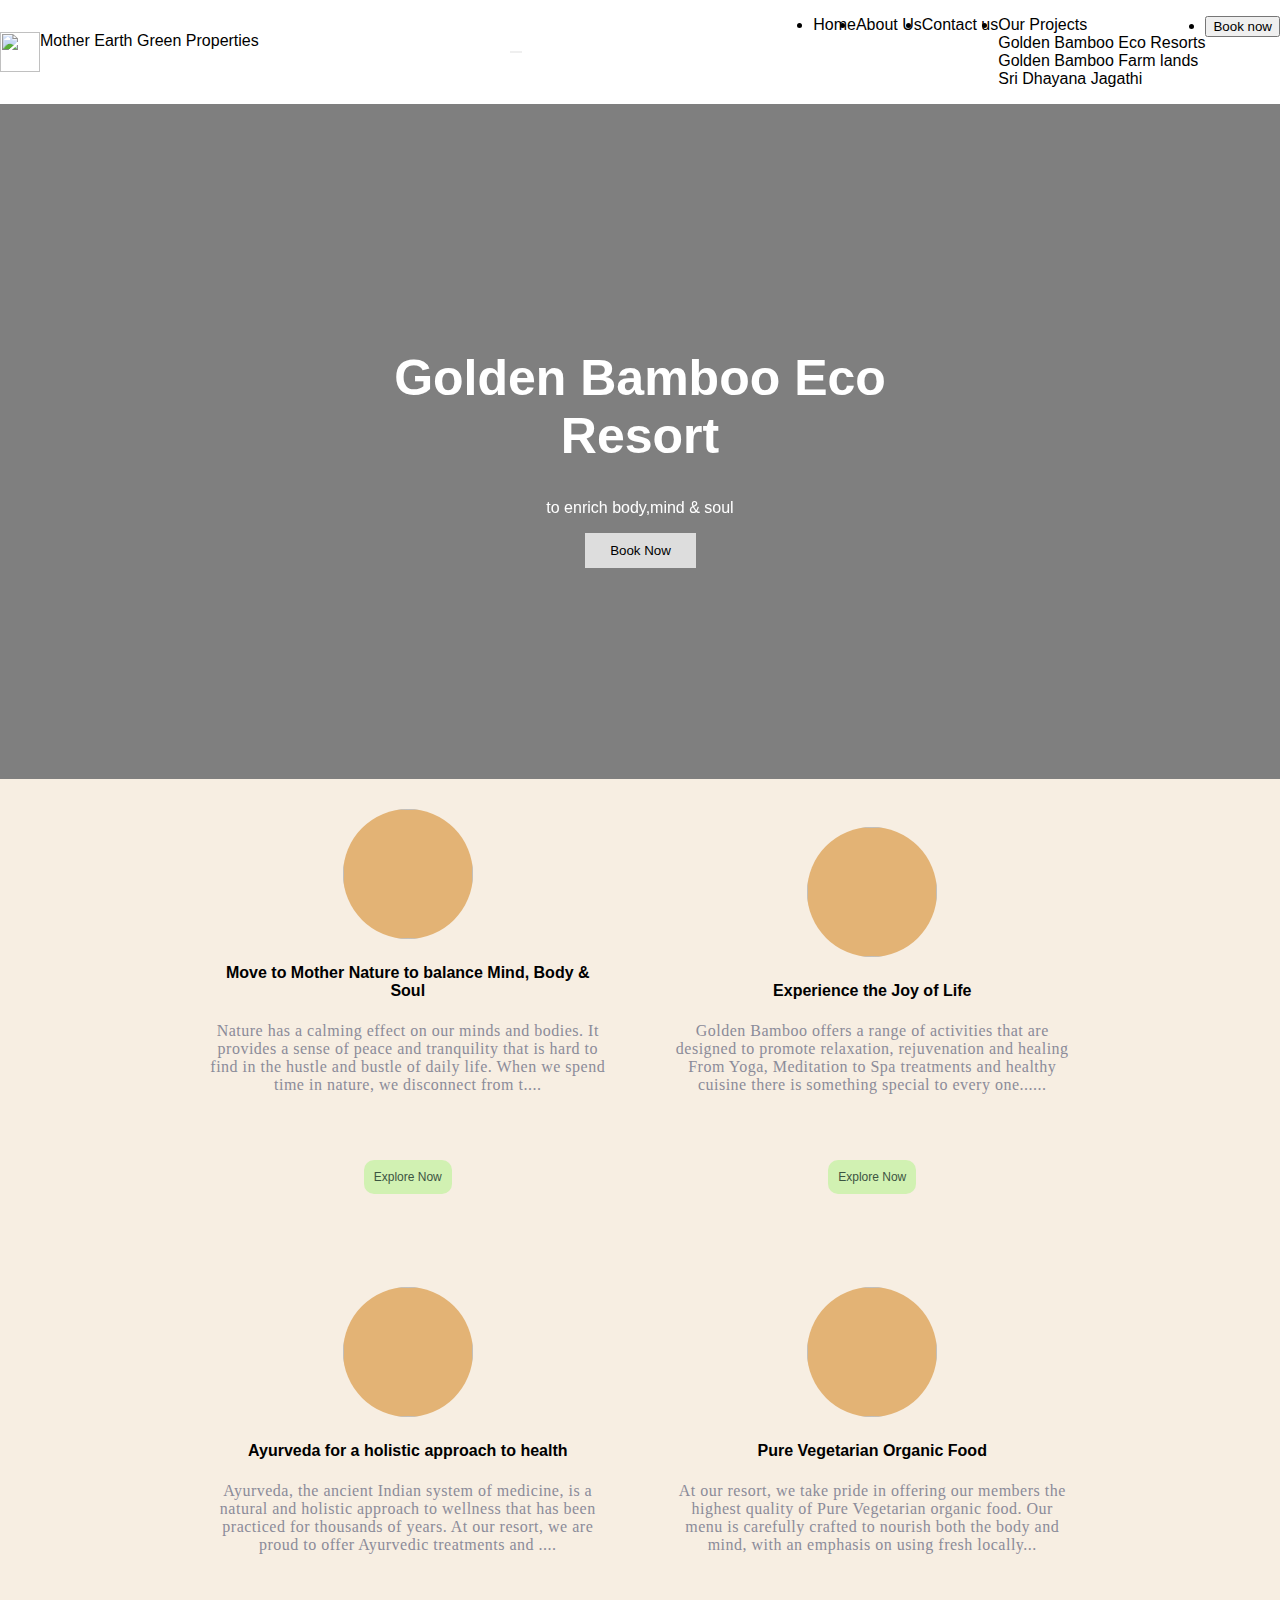
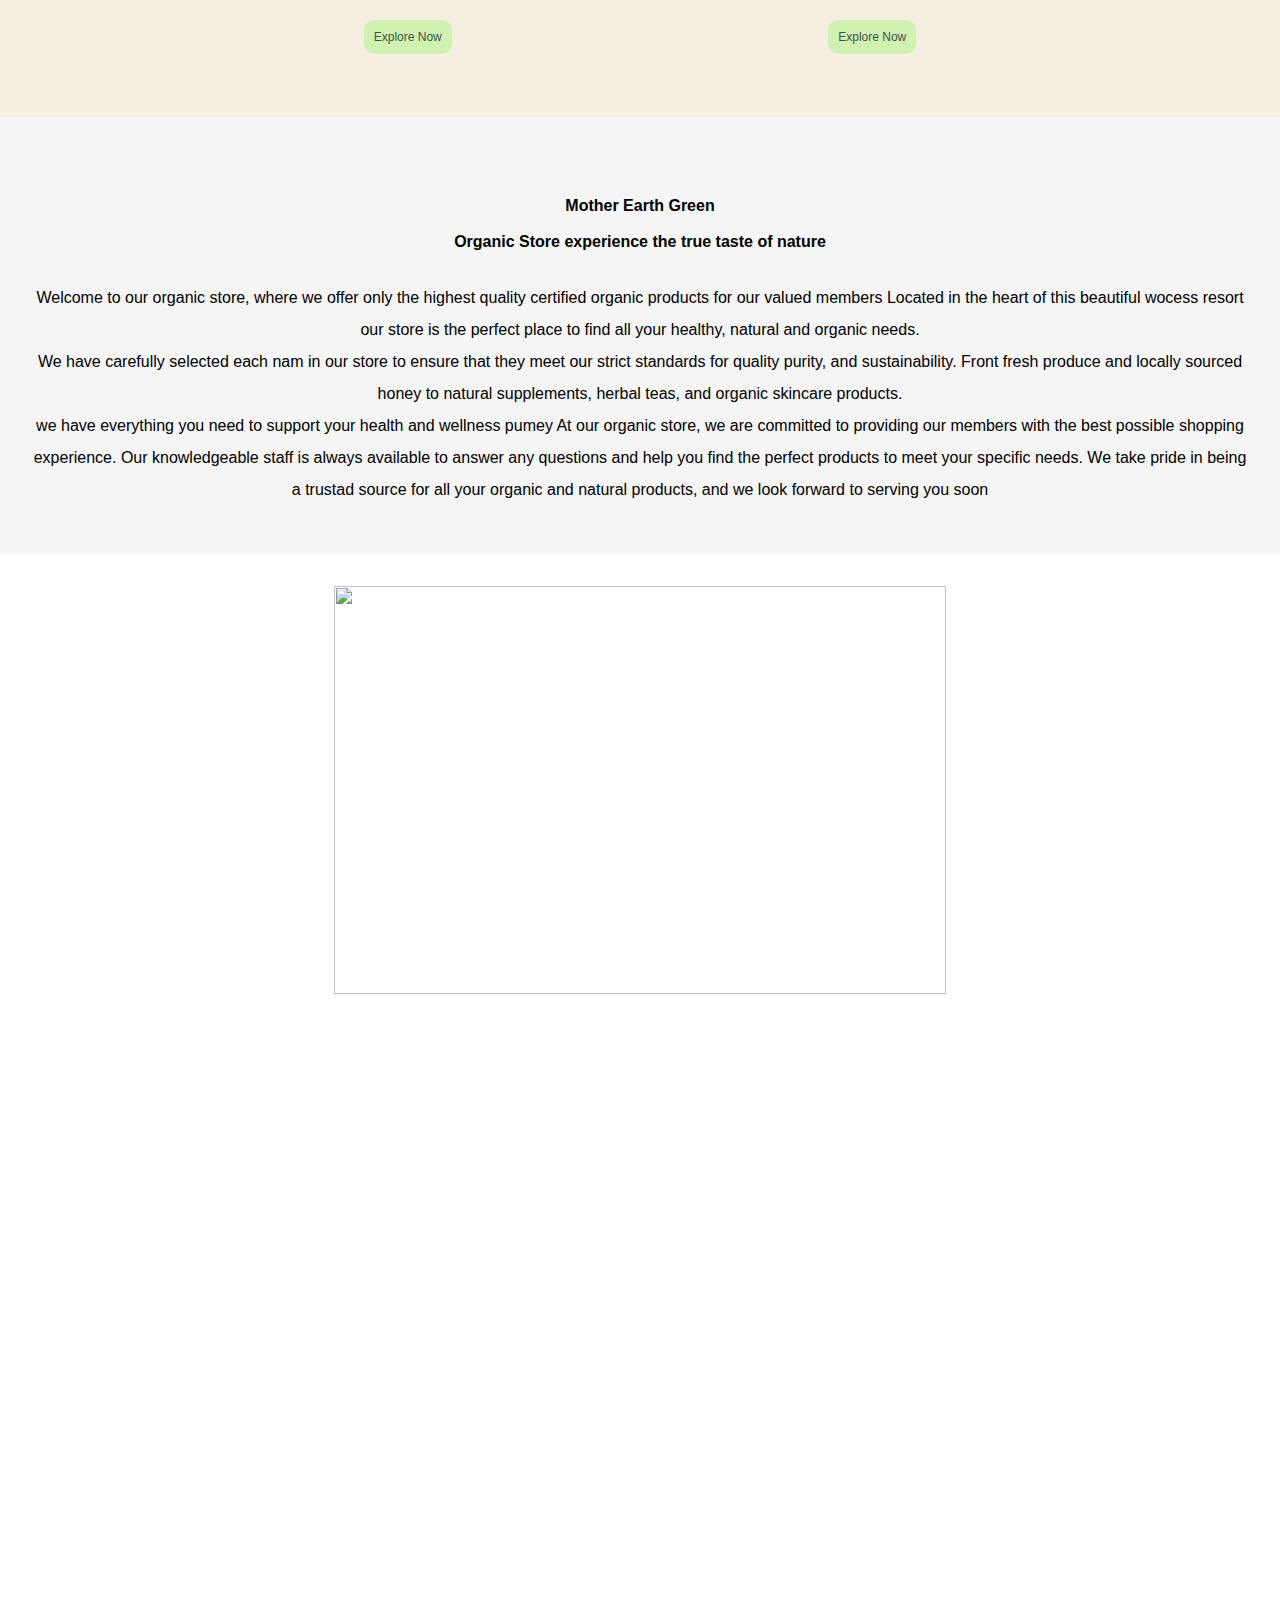
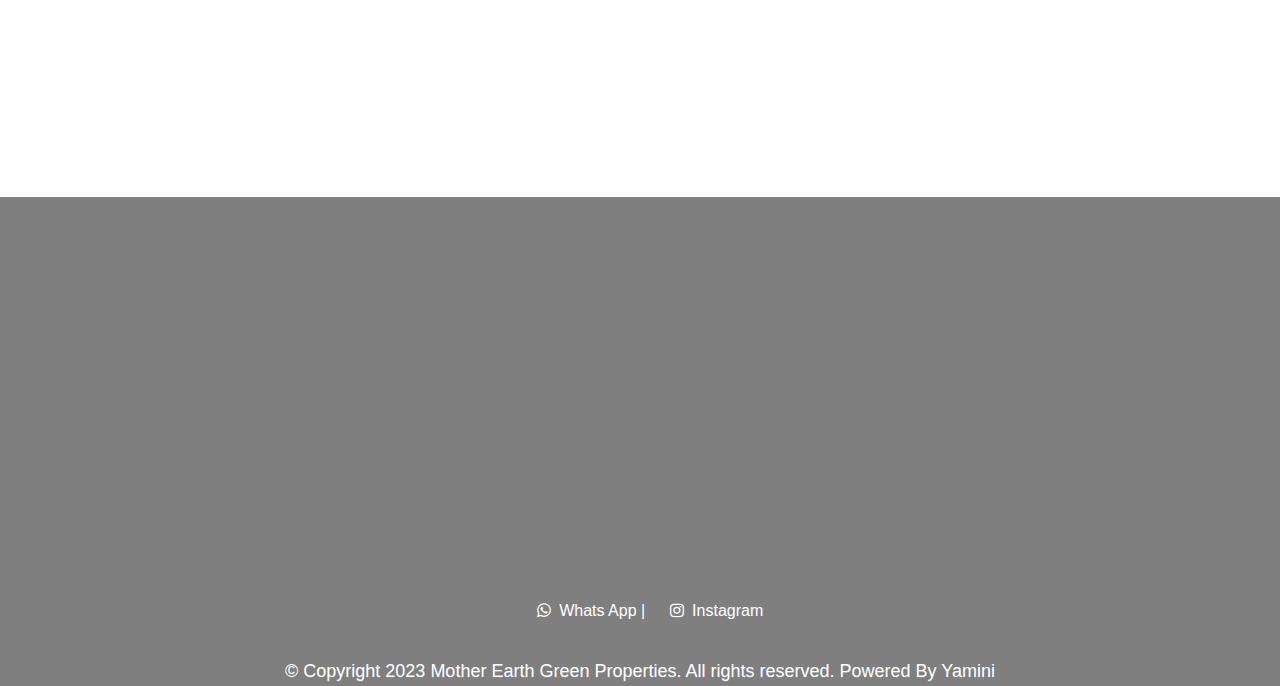
==== example.html @ 9503cf0e "Add files via upload" ====
<!DOCTYPE html>
<html lang="en">

<head>
    <meta charset="UTF-8">
    <meta name="viewport" content="width=device-width, initial-scale=1.0">
    <title>Golden Bamboo Eco Resort</title>
    <link rel="stylesheet" href="https://cdn.jsdelivr.net/npm/bootstrap@4.1.3/dist/css/bootstrap.min.css" integrity="sha384-MCw98/SFnGE8fJT3GXwEOngsV7Zt27NXFoaoApmYm81iuXoPkFOJwJ8ERdknLPMO" crossorigin="anonymous">
    <link rel="stylesheet" href="example.css">
    <link rel="stylesheet" href="https://unpkg.com/aos@next/dist/aos.css" />
    <link rel="stylesheet" href="https://cdnjs.cloudflare.com/ajax/libs/font-awesome/4.7.0/css/font-awesome.min.css">
</head>

<body>
    <nav class="navbar navbar-expand-lg navbar-light bg-light " id="navbar1 ">
        <a class="navbar-brand" href="#"><img src="https://png.pngtree.com/template/20191014/ourmid/pngtree-building-and-construction-logo-design-template-image_317780.jpg" width="40px" height="40px" alt=""> Mother Earth Green Properties</a>
        <button class="navbar-toggler btnclp" type="button" data-toggle="collapse" data-target="#navbarNavDropdown" aria-controls="navbarNavDropdown" aria-expanded="false" aria-label="Toggle navigation">
          <span class="navbar-toggler-icon"></span>
        </button>
        <div class="collapse navbar-collapse " id="navbarNavDropdown">
            <ul class="nav ">
                <li class="nav-item active">
                    <a class="nav-link" href="index.html">Home <span class="sr-only">(current)</span></a>
                </li>
                <li class="nav-item">
                    <a class="nav-link" href="index.html ">About Us</a>
                </li>
                <li class="nav-item">
                    <a class="nav-link" href="#Contact">Contact us</a>
                </li>
                <li class="nav-item dropdown">
                    <a class="nav-link dropdown-toggle" href="#" id="navbarDropdownMenuLink" data-toggle="dropdown" aria-haspopup="true" aria-expanded="false">
                Our Projects
              </a>
                    <div class="dropdown-menu" aria-labelledby="navbarDropdownMenuLink">
                        <a class="dropdown-item" href="example.html">Golden Bamboo Eco Resorts</a>
                        <a class="dropdown-item" href="#">Golden Bamboo Farm lands</a>
                        <a class="dropdown-item" href="#">Sri Dhayana Jagathi</a>
                    </div>
                </li>
                <li class="nav-item"><button type="button" class="btn btn-outline-primary">
                    Book now
                </button></li>
            </ul>
        </div>
    </nav>
    <div class="main-image">
        <div class="main-text">
            <h1 id="resort" style="font-size:50px" data-aos="fade-up">Golden Bamboo Eco Resort</h1>
            <p data-aos="fade-up">to enrich body,mind & soul</p>
            <button data-aos="fade-up">Book Now</button>
        </div>
    </div>
    <div class="section3">
        <div>
            <div class="block-3">
                <img src="https://www.trawell.in/admin/images/upload/741666377Dandeli_Trekking_Main.jpg" alt="">
                <h4 class="heading-3">Move to Mother Nature to balance Mind, Body & Soul</h4>
                <p class="des-3">Nature has a calming effect on our minds and bodies. It provides a sense of peace and tranquility that is hard to find in the hustle and bustle of daily life. When we spend time in nature, we disconnect from t....</p>
                <a href="index.html"> <button>Explore Now</button></a>
            </div>
            <div class="block-3">
                <img src="https://www.parents.com/thmb/4MdC8xhFS4NWVqKtUExCfZwNgJI=/1500x0/filters:no_upscale():max_bytes(150000):strip_icc()/550_IS333-078-02db056e3d1f44c6a121e26537e3576a.jpg" alt="">
                <h4 class="heading-3">Experience the Joy of Life <br></h4>
                <p class="des-3">Golden Bamboo offers a range of activities that are designed to promote relaxation, rejuvenation and healing From Yoga, Meditation to Spa treatments and healthy cuisine there is something special to every one......</p>
                <a href="joy.html"><button>Explore Now</button></a>
            </div>
            <div class="block-3">
                <img src="https://wallpapercave.com/wp/wp6845811.jpg" alt="">
                <h4 class="heading-3">Ayurveda for a holistic approach to health</h4>
                <p class="des-3">Ayurveda, the ancient Indian system of medicine, is a natural and holistic approach to wellness that has been practiced for thousands of years. At our resort, we are proud to offer Ayurvedic treatments and ....</p>
                <a href="ayurvedha.html"><button>Explore Now</button></a>
            </div>
            <div class="block-3">
                <img src="https://www.munnar.holiday/munnartourism/wp-content/uploads/2018/10/popular-vegetarian-food-in-munnar-kerala-800x385.jpg" alt="">
                <h4 class="heading-3">Pure Vegetarian Organic Food <br></h4>
                <p class="des-3">At our resort, we take pride in offering our members the highest quality of Pure Vegetarian organic food. Our menu is carefully crafted to nourish both the body and mind, with an emphasis on using fresh locally... </p>
                <button>Explore Now</button>
            </div>
        </div>
    </div>
    <div class="block-4">
        <img src="https://media.istockphoto.com/id/1157106624/photo/all-your-necessities-stored-in-one-place.jpg?s=612x612&w=0&k=20&c=fANV-CP9N_Dt5lVoKWiZdAch60-2IOeHEm_pnvgk348=" alt="">

        <h4> Mother Earth Green <br><span>Organic Store </span> experience the true taste of nature</h4>
        <p>Welcome to our organic store, where we offer only the highest quality certified organic products for our valued members Located in the heart of this beautiful wocess resort our store is the perfect place to find all your healthy, natural and organic
            needs. <br> We have carefully selected each nam in our store to ensure that they meet our strict standards for quality purity, and sustainability. Front fresh produce and locally sourced honey to natural supplements, herbal teas, and organic
            skincare products. <br>we have everything you need to support your health and wellness pumey At our organic store, we are committed to providing our members with the best possible shopping experience. Our knowledgeable staff is always available
            to answer any questions and help you find the perfect products to meet your specific needs. We take pride in being a trustad source for all your organic and natural products, and we look forward to serving you soon
        </p>

    </div>

    <div class="time-sharing ">

        <div class="timesharing-text">
            <img src="https://extension.illinois.edu/sites/default/files/styles/hero_image/public/paragraphs/hero/2023-10/WEB%20FAMILY%20hero%202000%20GettyImages-1439943931_0.jpg?h=850bf86e&itok=EkHrSfwJ" alt="">
            <h4 data-aos="fade-up">Unforgettable memories with our <br><span>Time share </span>membership
            </h4>
            <p data-aos="fade-up">
                Welcome to our exclusive wellness & eco resort time-share program! As a member, you will enjoy 14 days per year for the next 15 years at our luxurious resort, nestled in a serene and picturesque location.
                <br>Experience unparalleled relaxation and rejuvenation as you indulge in our world-class spa treatments, yoga and meditation classes, and a host of other wellness activities.<br>Our spacious and elegantly appointed accommodations are
                designed to provide you with the ultimate in comfort and convenience.<br>As a valued member, you will also have access to our exclusive member benefits program, which includes discounts on additional stays, dining, and activities at the
                resort.
                <br>Join our time-share program today and start your journey to a healthier, more balanced life!
            </p>
            <!-- <button>Join Us</button>-->

        </div>


    </div>

    <div class="footer-visinary">
        <img data-aos="fade-up" src="https://encrypted-tbn0.gstatic.com/images?q=tbn:ANd9GcSiGpD0N_Y3EFsQOT2ULg0dyNFE9ndcpdnqDXSW81Mr1ua_TpUCfCEz4EWYYhpWxv1PFZA&usqp=CAU" alt="">
        <div class="footer-visionary-text">
            <h4 data-aos="fade-up">Stay Connected to Nature</h4>
            <p data-aos="fade-up">Our Golden Bamboo wellness resort in natural surroundings within 10 minutes drive from Gokavaram-Rampachodavaram Highway Located just of the newly developing Rajahmundry -Vizianagaram National Highway-516E, in Krishnuniplalem Village, Gokavaram
                Mandal, East Godavari Dist. Andhrapradesh.
                <br>A short drive away from Rajahmundry Airport. Korukonda Lakshmi Narasimha Swamy Temple and Very Close to Maredumilli Forest
            </p>
        </div>

    </div>
    </div>
    </div>

    </div>
    <div class="contact-info" id="Contact">
        <h4 data-aos="fade-left">Golden Bamboo Eco Resort <br><span>to enrich body, mind soul</span></h4>

        <p data-aos="fade-left">Project by<br> Mother Earth Green Properties <br> Corporate Office: Flat No. 402. Sai Anu Avenue, <br> Street No: 3, Patrika Nagar, Hitechcity, Hyderabad-500081. <br> Registered Office : #7-29-4 (2), Sri Kutner, Road No :4, <br> Mahalakshmi Nagar,
            Tadepalligudem, AP-534101. <br> Contact: 964228 1234, 98481 22787, 901486 3369, 984976 7566<br>

        </p>
        <div class="scoial-media">
            <a href="https://wa.me/9704192279"><i class="fa fa-whatsapp"></i>
            <span style="color: white;font-size:16px;">Whats App |</span></a>
            <a href=""><i class="fa fa-instagram"></i>
            <span style="color: white;font-size:16px;">Instagram </span></div></a>
            <p class="cp-text">
                © Copyright 2023 Mother Earth Green Properties. All rights reserved. Powered By Yamini
            </p>

        </div>
    </div>
    <!--<div class="firstdiv">
        <div class="sss" data-aos="fade-left"></div>
        <div class="sss" data-aos="zoom-in"></div>
        <div class="sss" data-aos="fade-up"></div>
    </div>-->
    <script src="https://unpkg.com/aos@next/dist/aos.js"></script>
    <script>
        AOS.init({
            duration: 3000,
            once: true,
        });
    </script>
    <script src="https://code.jquery.com/jquery-3.3.1.slim.min.js" integrity="sha384-q8i/X+965DzO0rT7abK41JStQIAqVgRVzpbzo5smXKp4YfRvH+8abtTE1Pi6jizo" crossorigin="anonymous"></script>
    <script src="https://cdn.jsdelivr.net/npm/popper.js@1.14.3/dist/umd/popper.min.js" integrity="sha384-ZMP7rVo3mIykV+2+9J3UJ46jBk0WLaUAdn689aCwoqbBJiSnjAK/l8WvCWPIPm49" crossorigin="anonymous"></script>
    <script src="https://cdn.jsdelivr.net/npm/bootstrap@4.1.3/dist/js/bootstrap.min.js" integrity="sha384-ChfqqxuZUCnJSK3+MXmPNIyE6ZbWh2IMqE241rYiqJxyMiZ6OW/JmZQ5stwEULTy" crossorigin="anonymous"></script>
</body>

</html>
---- example.css ----
body,
html {
    text-align: center;
    height: 100%;
    margin: 0;
    font-family: Arial, Helvetica, sans-serif;
}


/*navigation bar*/

ul {
    display: flex;
}

nav a {
    display: flex;
}

nav a:hover {
    color: #20422a;
}

.btnclp {
    border: none;
    font-size: 16px;
}

.carousel-inner img {
    height: 500px;
}

nav {
    display: flex;
    justify-content: space-between;
    align-items: center;
}

.main-image {
    background-image: linear-gradient(rgba(0, 0, 0, 0.5), rgba(0, 0, 0, 0.5)), url("https://upload.wikimedia.org/wikipedia/commons/4/4d/Banaura_LogHut.jpg");
    width: 100%;
    height: 75%;
    background-position: center;
    background-repeat: no-repeat;
    background-size: cover;
    position: relative;
}

.main-text {
    text-align: center;
    position: absolute;
    top: 50%;
    left: 50%;
    transform: translate(-50%, -50%);
    color: white;
}

.main-text button {
    border: none;
    outline: 0;
    display: inline-block;
    padding: 10px 25px;
    color: black;
    background-color: #ddd;
    text-align: center;
    cursor: pointer;
}

.main-text button:hover {
    background-color: #555;
    color: white;
}

.block-3 button {
    font-size: 12px;
    background-color: #d1f1b2;
    padding: 10px;
    border-radius: 10px;
    color: #3c5542;
    border: none;
}

.block-3 button:hover {
    background-color: #2e4934;
    color: white;
}

.block-4 {
    background-color: rgb(245, 245, 245);
    padding: 32px;
}

.block-4 h4 {
    line-height: 36px;
}

.block-4 p {
    line-height: 32px;
}

.time-sharing {
    background-color: #ffffff;
    text-align: center;
    padding: 32px;
}

.time-sharing img {
    width: 612px;
    height: 408px;
}

.timesharing-text h4 {
    font-size: 20px;
    font-weight: 500;
    line-height: 35px;
    padding-left: 7px;
    color: #20422a;
    text-align: center;
}

.timesharing-text span {
    font-size: 28px;
    font-weight: 700;
    line-height: 25px;
    text-align: center;
}

.timesharing-text p {
    line-height: 25px;
    padding-left: 7px;
    color: #20422a;
    opacity: 50%;
    text-align: center;
    line-height: 32px;
}

.timesharing-text p {
    padding-bottom: 16px;
}

.visionary-text {
    text-align: center;
}

.visionary-text h4 {
    font-size: 32px;
    font-weight: 500;
}

.visionary-text span {
    font-weight: 700;
}

.visionary-text p {
    font-size: 16px;
    padding-left: 20px;
    padding-right: 20px;
    line-height: 30px;
}

.footer-visinary {
    display: flex;
    padding: 16px;
}

.footer-visinary img {
    flex: 1;
    padding-left: 40px;
}

.footer-visinary .footer-visionary-text {
    flex: 1;
}

.footer-visionary-text h4 {
    margin: 16px;
    color: #3c5542;
    text-align: center;
}

.footer-visionary-text p {
    margin: 16px;
    color: #3c5542;
    text-align: center;
    line-height: 40px;
}

.contact-info {
    background-image: linear-gradient(rgba(0, 0, 0, 0.5), rgba(0, 0, 0, 0.5)), url("https://previews.123rf.com/images/suvarnabhumi/suvarnabhumi1601/suvarnabhumi160100118/50972801-wooden-huts-at-nature-in-kanchanaburi-thailand-june-8-2015.jpg");
}

.contact-info h4 {
    font-size: 600;
    padding: 20px;
    color: white;
    font-size: 32px;
    text-align: center;
}

.contact-info span {
    font-weight: 300;
    font-size: 22px;
}

.contact-info p {
    text-align: center;
    color: white;
    font-size: 18px;
    line-height: 30px;
}

i {
    align-items: center;
    font-size: 32px;
    color: white;
    text-align: center;
    padding: 20px;
    padding-right: 4px;
}

.social-media span {
    color: white;
}

@media screen and (max-width:800px) {
    .visionary-text h4 {
        font-size: 20px;
    }
    .visionary-text p {
        font-size: 14px;
        padding: 4px;
    }
    .block-3 button {
        font-size: 12px;
    }
    .footer-visinary img {
        width: 100%;
    }
    .time-sharing,
    .footer-visinary {
        display: block;
    }
    .time-sharing img,
    .block-4 img {
        width: 100%;
    }
    .footer-visinary img {
        padding: 0;
    }
}

.founders {
    display: inline-block;
    margin-top: 10px;
    padding: 20px;
    padding-right: 15px;
    background-color: rgb(147, 182, 147);
    width: 250px;
    height: 400px;
    margin-left: 20px;
    border-top-left-radius: 50px;
    border-bottom-right-radius: 50px;
}

.founders h3 {
    color: white;
    font-size: 20px;
}

.founders p {
    color: rgb(189, 224, 191);
}

.img-fonder {
    width: 150px;
    height: 150px;
    border-radius: 50%;
}

a {
    text-decoration: none;
    color: black;
}

a:hover {
    color: white;
}

.block-3 {
    height: 400px;
    width: 400px;
    display: inline-block;
    margin: 30px;
}

.section3 {
    background-color: #f7eee2;
}

.heading3 {
    font-family: 'Times New Roman', Times, serif;
    font-size: 3px;
    font-weight: 600;
    margin-bottom: 16px;
}

.des-3 {
    font-family: 'Times New Roman', Times, serif;
    font-size: 16px;
    font-weight: 500;
    color: #8b8b99;
    letter-spacing: 0.5px;
    padding-bottom: 50px;
    ;
}

.block-3 img {
    text-align: centre;
    color: white;
    background-color: #e3b375;
    width: 130px;
    height: 130px;
    border-radius: 50%;
}

.cp-text {
    color: rgba(200, 195, 195, 0.7);
    text-shadow: 0 1px rgba(255, 255, 255, 0.1);
}
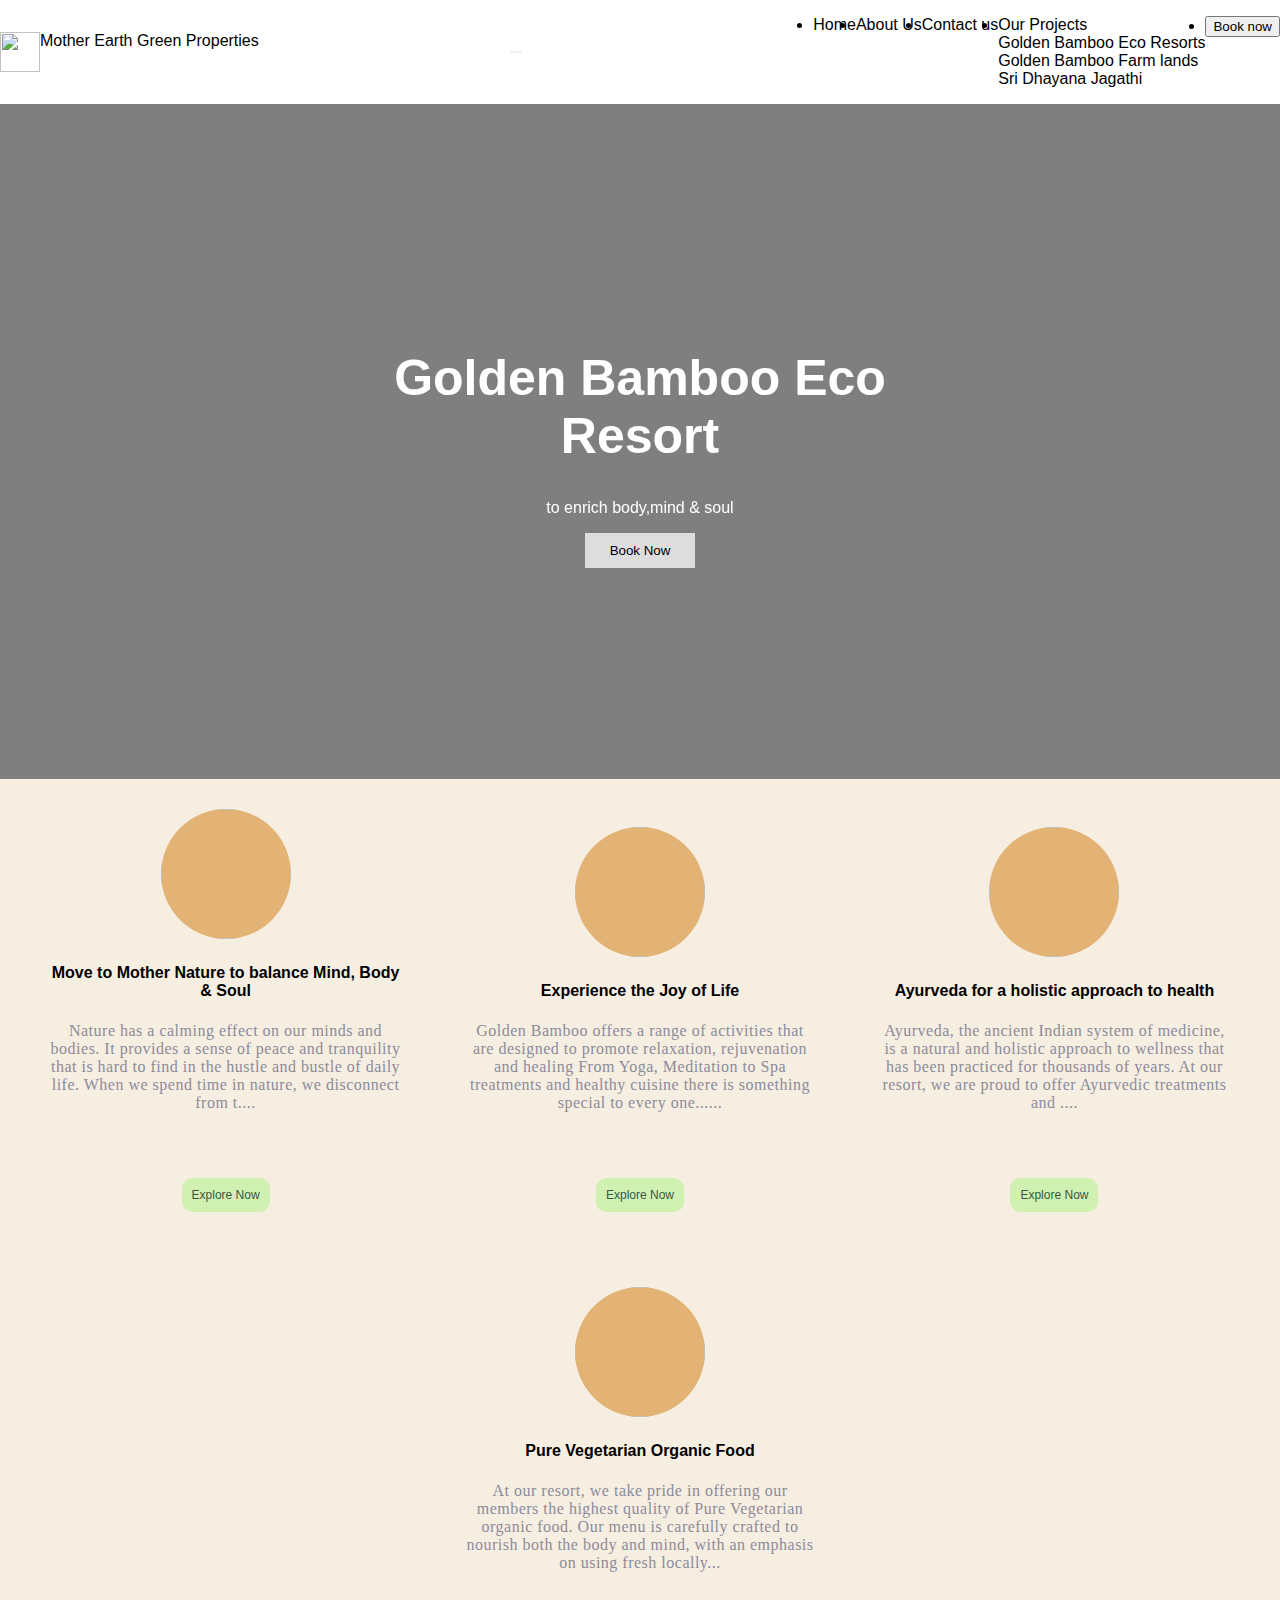
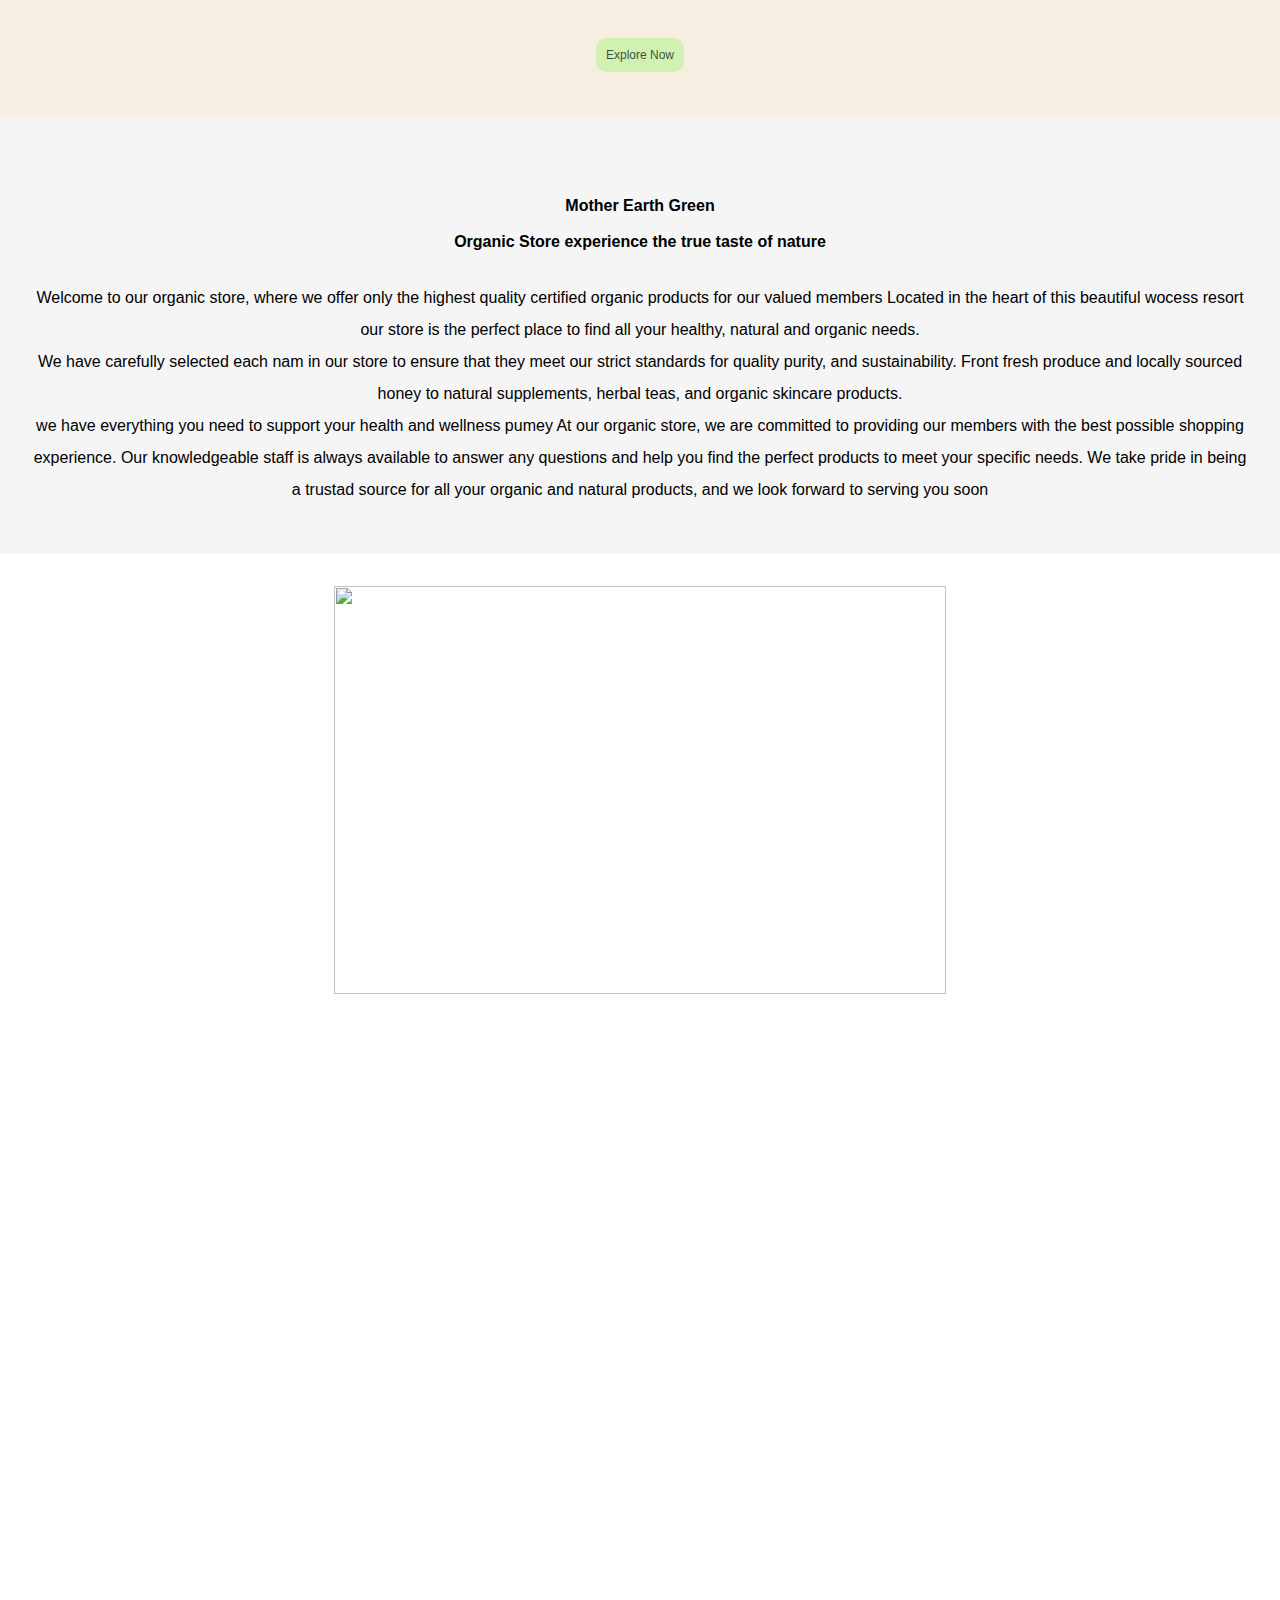
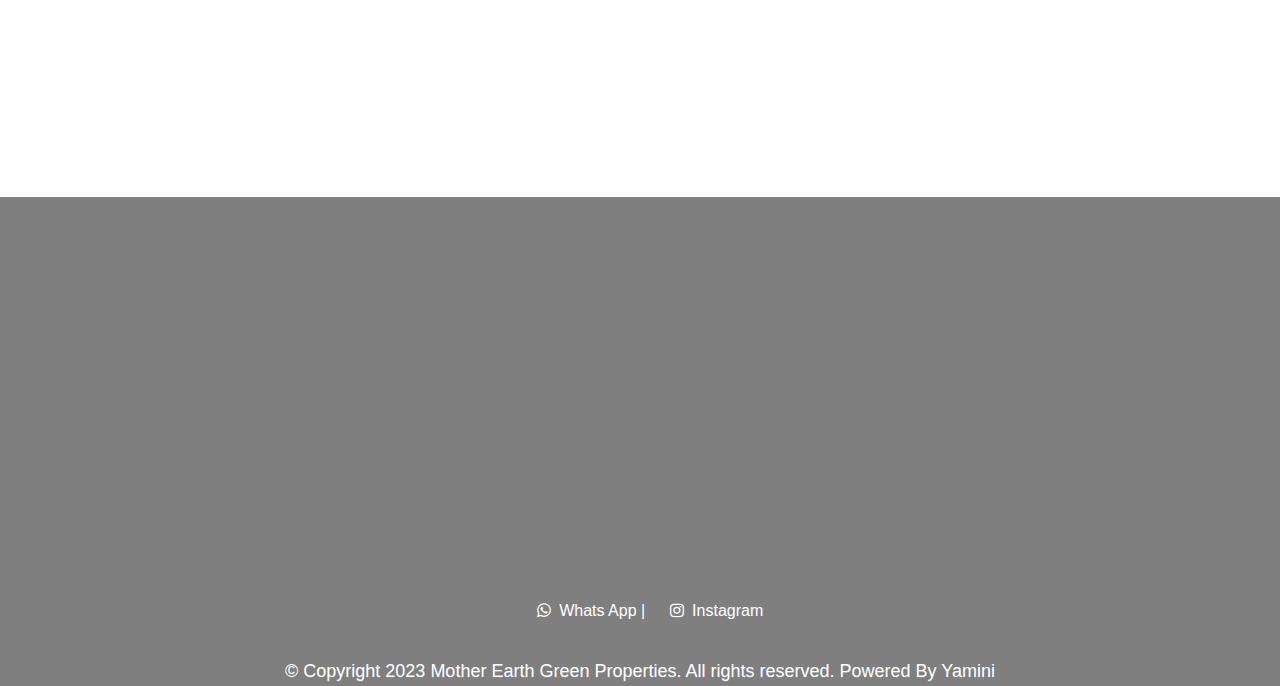
==== commit d214bbf7: "example.html" ====
--- a/example.html
+++ b/example.html
@@ -134,7 +134,7 @@
 
         </p>
         <div class="scoial-media">
-            <a href="https://wa.me/9704192279"><i class="fa fa-whatsapp"></i>
+            <a href="https://api.whatsapp.com/send/?phone=9704192279&text&type=phone_number&app_absent=0"><i class="fa fa-whatsapp"></i>
             <span style="color: white;font-size:16px;">Whats App |</span></a>
             <a href=""><i class="fa fa-instagram"></i>
             <span style="color: white;font-size:16px;">Instagram </span></div></a>
@@ -161,4 +161,4 @@
     <script src="https://cdn.jsdelivr.net/npm/bootstrap@4.1.3/dist/js/bootstrap.min.js" integrity="sha384-ChfqqxuZUCnJSK3+MXmPNIyE6ZbWh2IMqE241rYiqJxyMiZ6OW/JmZQ5stwEULTy" crossorigin="anonymous"></script>
 </body>
 
-</html>+</html>
--- a/example.css
+++ b/example.css
@@ -246,6 +246,11 @@
     }
     .footer-visinary img {
         padding: 0;
+    }
+      .block-3 {
+   
+        width: 350px;
+        
     }
 }
 
@@ -288,7 +293,7 @@
 
 .block-3 {
     height: 400px;
-    width: 400px;
+    width: 350px;
     display: inline-block;
     margin: 30px;
 }
@@ -326,4 +331,4 @@
 .cp-text {
     color: rgba(200, 195, 195, 0.7);
     text-shadow: 0 1px rgba(255, 255, 255, 0.1);
-}+}
